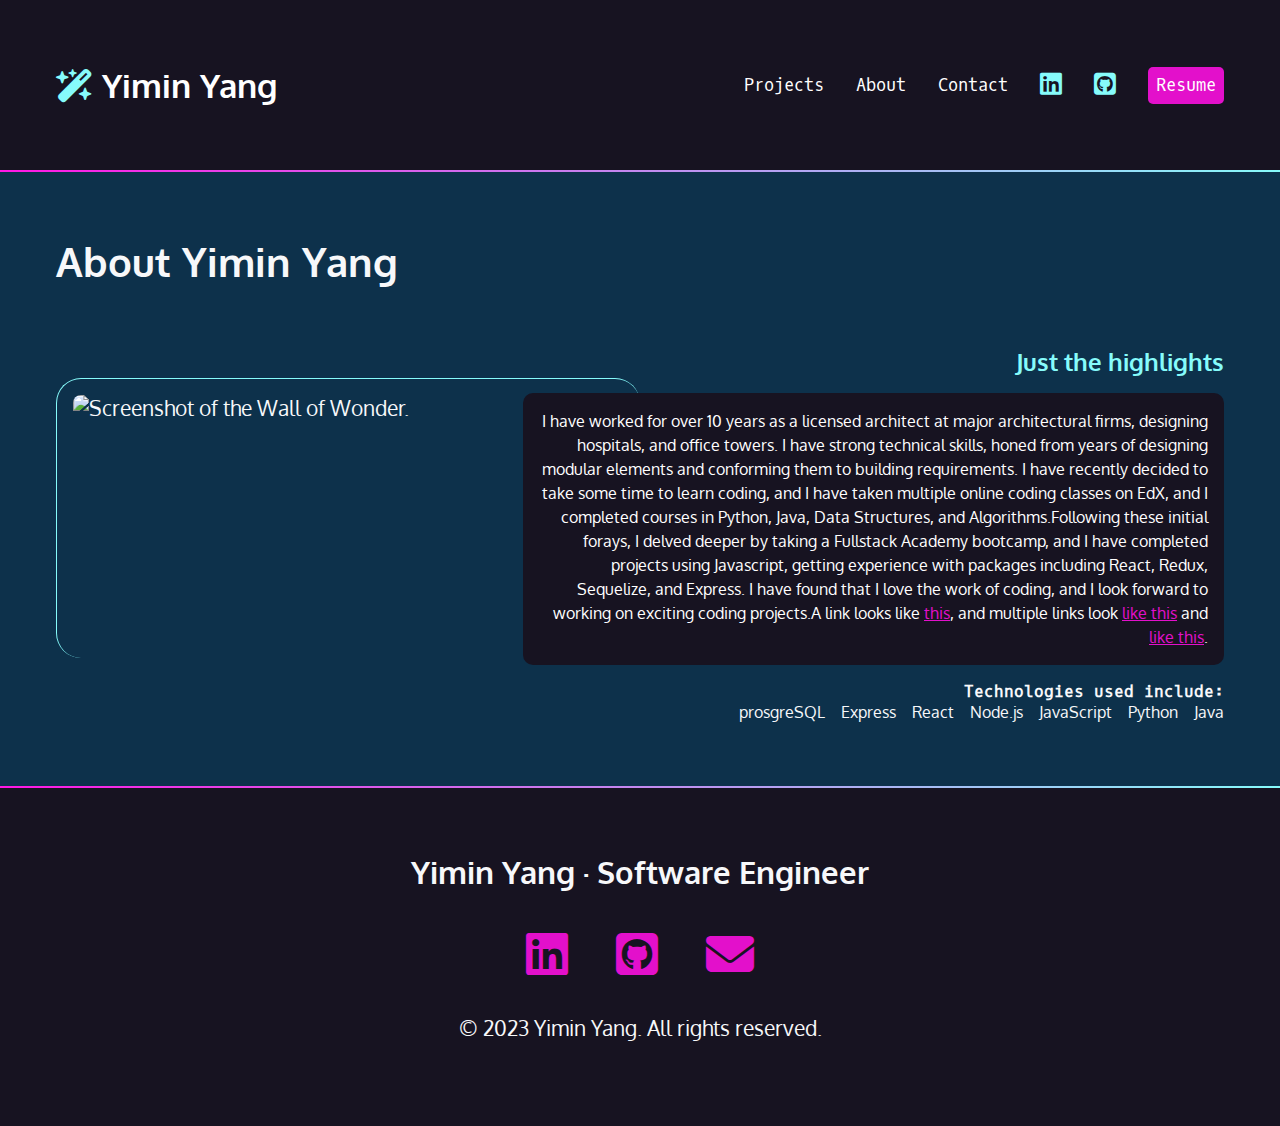
==== about.html @ 8f2444a4 "first commit" ====
<!DOCTYPE html>
<html lang="en">
<head>
    <meta charset="UTF-8"/>
    <meta name="viewport" content="width=device-width, initial-scale=1.0">
    <link rel="preconnect" href="https://fonts.googleapis.com">
    <link rel="preconnect" href="https://fonts.gstatic.com" crossorigin>
    <link href="https://fonts.googleapis.com/css2?family=Oxygen&family=Oxygen+Mono&display=swap" rel="stylesheet">
    <link href="https://cdnjs.cloudflare.com/ajax/libs/font-awesome/6.4.0/css/all.min.css" rel="stylesheet" />
    <link href="css/style.css" rel="stylesheet">
    <title>Yimin Yang's Portfolio Website</title>
</head>
<body>
    <nav>
        <ul>
            <li>
                <h1>
                    <a href="index.html">
                        <span class="fa-solid fa-wand-magic-sparkles" aria-hidden="true"></span>
                        Yimin Yang
                    </a>
                </h1>
            </li>
            <li><a href="#projects">Projects</a></li>
            <li><a href="about.html">About</a></li>
            <li><a href="#contact">Contact</a></li>
            <li>
                <a href="https://www.linkedin.com/in/yangyimin/">
                    <span class="fa-brands fa-linkedin" aria-hidden="true"></span>           
                    <span class="sr-only">LinkedIn</span>
                </a>
            </li>
            <li>
                <a href="https://github.com/yvonneyangH">
                    <span class="fa-brands fa-square-github"aria-hidden="true"></span>
                    <span class="sr-only">Github</span>
                </a>  
            </li>
            <li><a href="resume.html" class="button">Resume</a></li>
        </ul>
    </nav>
    <div class="gradient"></div>
    <!-- instructions in JavaScript block -->
    <div class="section-blue">
        <section id="projects">
            <h2>About Yimin Yang</h2>
            <article>
                <div class="text">
                <h3>Just the highlights</h3>
                <p class="blackbox">I have worked for over 10 years as a licensed architect at major architectural firms, designing hospitals, and office towers. I have strong technical skills, honed from years of designing modular elements and conforming them to building requirements. I have recently decided to take some time to learn coding, and I have taken multiple online coding classes on EdX, and I completed courses in Python, Java, Data Structures, and Algorithms.Following these initial forays, I delved deeper by taking a Fullstack Academy bootcamp, and I have completed projects using Javascript, getting experience with packages including React, Redux, Sequelize, and Express. I have found that I love the work of coding, and I look forward to working on exciting coding projects.A link looks like <a href="https://frontendmasters.github.io/grid-flexbox-v2/">this</a>, and multiple links look <a href="#">like this</a> and <a href="#">like this</a>.</p>
                <h4>Technologies used include:</h4>
                <ul>
                    <li>prosgreSQL</li>
                    <li>Express</li>
                    <li>React</li>
                    <li>Node.js</li>
                    <li>JavaScript</li>
                    <li>Python</li>
                    <li>Java</li>
                </ul>
                </div>
                <img src="https://assets.codepen.io/296057/fem-gettingstartedcss-ch5-1.png" alt="Screenshot of the Wall of Wonder." />
            </article>
        </section>
    </div>
    <div class="gradient"></div>
    <footer>
        <h2>Yimin Yang &middot; Software Engineer</h2>
        <ul>
          <li>
            <a href="https://www.linkedin.com/in/yangyimin/">
              <span class="fa-brands fa-linkedin" aria-hidden="true">
            </a>
          </li>
          <li>
            <a href="https://github.com/yvonneyangH">
              <span class="fa-brands fa-square-github" aria-hidden="true"></span>
            </a>
            
          </li>
           <li>
             <a href="#contact">
               <span class="fa-solid fa-envelope" aria-hidden="true"></span>
             </a>
          </li>
         </ul>
         <p><samll>&copy; 2023 Yimin Yang. All rights reserved.</small></p>
      </footer>
</body>
</html>
---- css/style.css ----
/* Variables declared here - these are the colors for our pages, as well as the font stacks and sizes. */

:root {
    --black: #171321;
    --dkblue: #0d314b;
    --plum: #4b0d49;
    --hotmag: #ff17e4;
    --magenta: #e310cb;
    --aqua: #86fbfb;
    --white: #f7f8fa;
    --font-size: 1.3rem;
    --mono: "Oxygen mono", monospace;
    --sans: Oxygen, sans-serif;
}


/* border box model: https://css-tricks.com/box-sizing/ */

html {
    box-sizing: border-box;
}

*,
*::before,
*::after {
    box-sizing: inherit;
}


/* generic styles for the page */

body {
    padding: 0;
    margin: 0;
    font-family: var(--sans);
    background-color: var(--black);
    color: var(--white);
    font-size: var(--font-size);
}

h1,
h2,
h3 {
    margin: 0;
}

a {
    color: var(--magenta);
}

a:hover {
    color: var(--hotmag);
    text-decoration: none;
}
img {
  width: 100%;
}


/* background color divs */

.section-plum {
    background-color: var(--plum);
}
.section-blue {
    background-color: var(--dkblue);
}

.gradient {
    background: linear-gradient(90deg, rgba(255, 23, 228, 1) 0%, rgba(134, 251, 251, 1) 100%);
    height: 2px;
}


/* intro styles */

#intro {
    padding: 4rem 1rem 10rem 1rem;
    padding-bottom: 10rem;
    max-width: 1200px;
    margin: 0 auto;
}

#intro p {
    font-size: 1rem;
    line-height: 1.5;
}

#intro .name {
    font-family: var(--mono);
    font-size: 1rem;
}

.name span {
    font-family: var(--sans);
    font-size: 4rem;
    color: var(--aqua);
    display: block;
    font-weight: 300;
}

#intro h2 {
    font-size: 4rem;
}


/* contact section */

#contact {
    width: 400px;
    text-align: center;
    margin: 0 auto;
    padding: 4rem 0;
}

#contact p:last-child {
    margin-top: 3rem;
}


/* navigation */

nav {
    font-family: var(--mono);
    font-size: 80%;
    padding: 4rem 1rem;
}

nav h1 a {
    font-family: var(--sans);
}

nav ul {
    margin: 0;
    padding: 0;
    list-style-type: none;
    display: flex;
    flex-flow: row wrap;
    justify-content: center;
    align-items: center;
    gap: 2rem;
}

nav li:first-child {
    flex-basis: 100%;
    text-align: center;
}

nav [class*="fa-"] {
    font-size: 150%;
    color: var(--aqua);
}

nav h1 [class*="fa-"] {
    font-size: 100%;
    color: var(--aqua);
}

nav a {
    color: white;
    text-decoration: none;
    display: block;
}

nav a:hover,
nav [class*="fa-"]:hover {
    color: var(--magenta);
}

.button {
    background-color: var(--magenta);
    color: white;
    padding: 0.5rem;
    border-radius: 5px;
    text-decoration: none;
    font-family: var(--mono);
}

.button:hover {
    color: white;
    background-color: var(--hotmag);
}

/* projects section */
#projects {
  padding: 4rem 1rem;
}
#projects h2 {
    font-size: 2.5rem;
    margin-bottom: calc(2.5rem * 1.5);
}
#projects h3 {
    color: var(--aqua);
}

#projects h4 {
  font-size: 1rem;
  font-family: var(--mono);
  margin: 0;
}
.blackbox {
    padding: 1rem;
    border-radius: 10px;
    color: white;
    background-color: var(--black);
    font-size: 1rem;
    line-height: 1.5;
}
#projects ul {
    list-style-type: none;
    padding: 0;
    margin: 0;
    display: flex;
    flex-flow: row wrap;
    justify-content: flex-start;
    gap: 1rem;
    font-size: 1rem;
}
#projects img {
    margin: 2rem 0 4rem 0;
    padding: 1rem;
    border-left: 1px solid var(--aqua);
    border-top: 1px solid var(--aqua);
    border-radius: 25px;
}
/* footer section */

footer {
    text-align: center;
    padding: 4rem 0;
}

footer ul {
    list-style-type: none;
    padding: 0;
    margin: 2rem 0;
    display: flex;
    flex-flow: row wrap;
    justify-content: center;
    gap: 3rem;
    font-size: 3rem;
}
@media (min-width: 800px) {
  article {
    display: grid;
    grid-template-columns: repeat(10, 1fr);
  }
  #projects{
    max-width: 1200px;
    margin: 0 auto;
  }
  #projects img {
    grid-column: 1/6;
    grid-row: 1/2;
  }
  .text {
    grid-column: 5/11;
    grid-row: 1/2;
    order: 2;
    text-align: right;
  }
  #projects ul {
    justify-content: flex-end;
  }
  #projects .reverse .text {
    grid-column: 1/7;
    order: 2;
    text-align: left;
  }
  #projects .reverse img {
    grid-column: 6/11;
    grid-row: 1/2;
  }
  #projects .reverse ul {
    justify-content: flex-start;
  }
  
}
@media (min-width: 850px) {
    nav {
        max-width: 1200px;
        margin: 0 auto;
    }
    nav li:first-child {
        flex-basis: auto;
        text-align: left;
        margin-right: auto;
    }
}
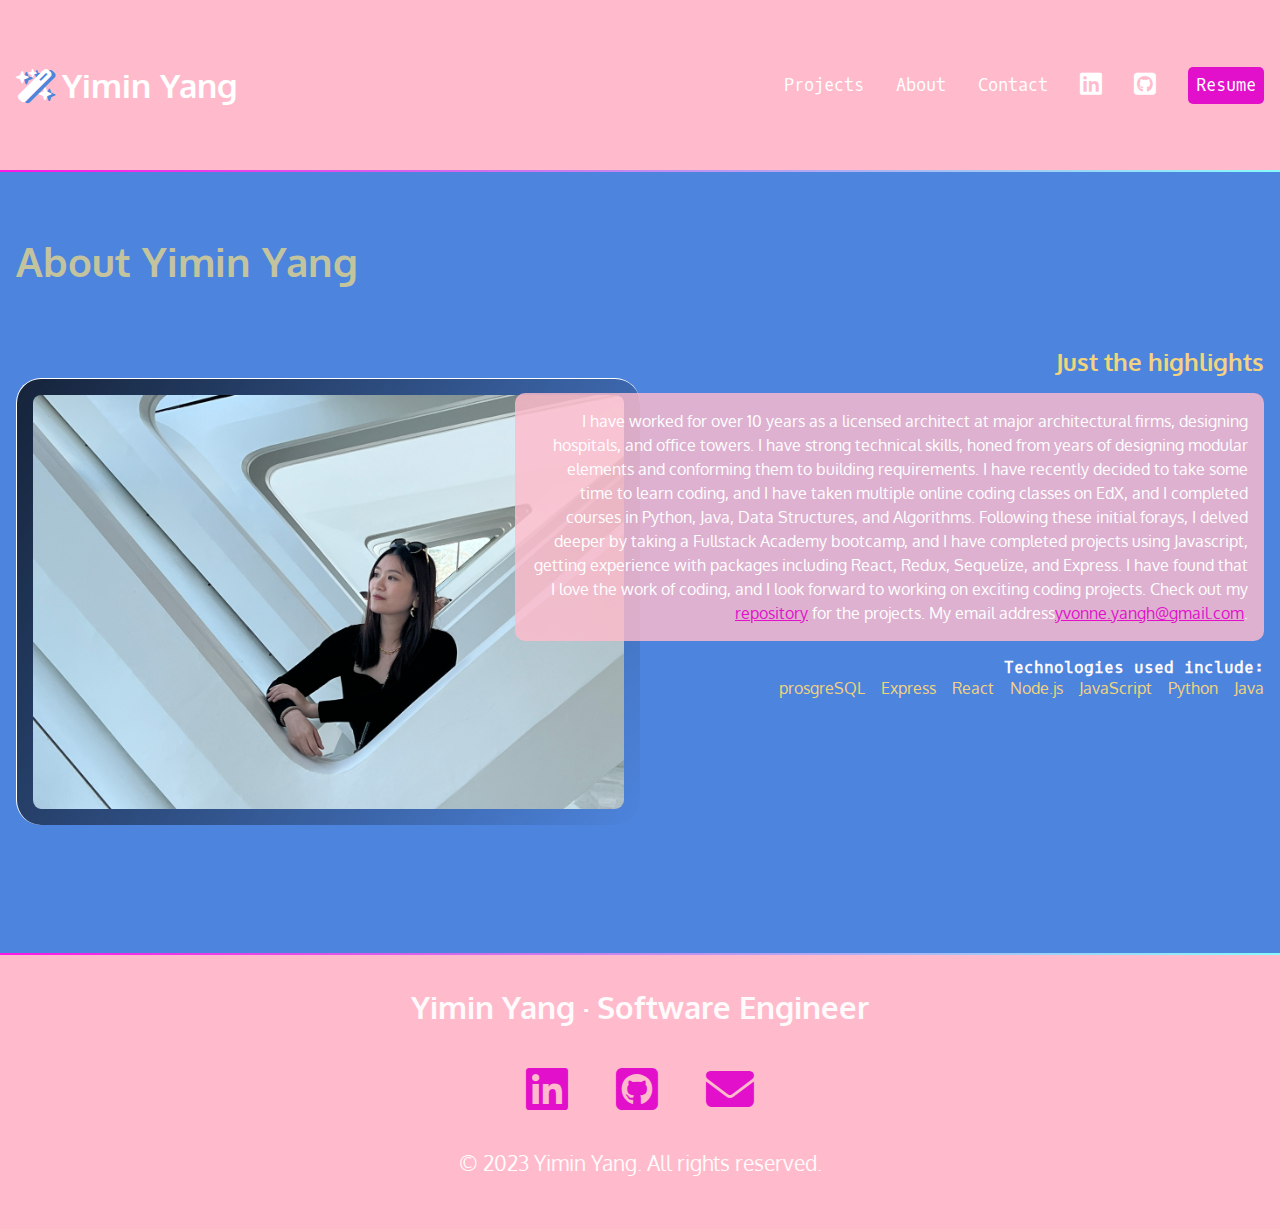
==== commit c5707b65: "update color scheme" ====
--- a/about.html
+++ b/about.html
@@ -21,7 +21,7 @@
                     </a>
                 </h1>
             </li>
-            <li><a href="#projects">Projects</a></li>
+            <li><a href="index.html#projects">Projects</a></li>
             <li><a href="about.html">About</a></li>
             <li><a href="#contact">Contact</a></li>
             <li>
@@ -47,7 +47,14 @@
             <article>
                 <div class="text">
                 <h3>Just the highlights</h3>
-                <p class="blackbox">I have worked for over 10 years as a licensed architect at major architectural firms, designing hospitals, and office towers. I have strong technical skills, honed from years of designing modular elements and conforming them to building requirements. I have recently decided to take some time to learn coding, and I have taken multiple online coding classes on EdX, and I completed courses in Python, Java, Data Structures, and Algorithms.Following these initial forays, I delved deeper by taking a Fullstack Academy bootcamp, and I have completed projects using Javascript, getting experience with packages including React, Redux, Sequelize, and Express. I have found that I love the work of coding, and I look forward to working on exciting coding projects.A link looks like <a href="https://frontendmasters.github.io/grid-flexbox-v2/">this</a>, and multiple links look <a href="#">like this</a> and <a href="#">like this</a>.</p>
+                <p class="blackbox">I have worked for over 10 years as a licensed architect at major architectural firms, designing hospitals, and office towers. 
+                    I have strong technical skills, honed from years of designing modular elements and conforming them to building requirements. 
+                    I have recently decided to take some time to learn coding, and I have taken multiple online coding classes on EdX, 
+                    and I completed courses in Python, Java, Data Structures, and Algorithms. 
+                    Following these initial forays, I delved deeper by taking a Fullstack Academy bootcamp, 
+                    and I have completed projects using Javascript, getting experience with packages including React, Redux, Sequelize, and Express. 
+                    I have found that I love the work of coding, and I look forward to working on exciting coding projects.
+                    Check out my <a href="https://github.com/yvonneyangH">repository</a> for the projects. My email address<a href="#">yvonne.yangh@gmail.com</a>.</p>
                 <h4>Technologies used include:</h4>
                 <ul>
                     <li>prosgreSQL</li>
@@ -59,7 +66,7 @@
                     <li>Java</li>
                 </ul>
                 </div>
-                <img src="https://assets.codepen.io/296057/fem-gettingstartedcss-ch5-1.png" alt="Screenshot of the Wall of Wonder." />
+                <img src="img/yimin photo.jpg" alt="Screenshot of the Wall of Wonder." />
             </article>
         </section>
     </div>
--- a/css/style.css
+++ b/css/style.css
@@ -1,13 +1,14 @@
 /* Variables declared here - these are the colors for our pages, as well as the font stacks and sizes. */
 
 :root {
-    --black: #171321;
-    --dkblue: #0d314b;
-    --plum: #4b0d49;
+    --black: #ffbbcb;
+    --dkblue: #4d84dd;
+    --plum: #c6bdf9;
     --hotmag: #ff17e4;
     --magenta: #e310cb;
-    --aqua: #86fbfb;
-    --white: #f7f8fa;
+    --aqua: #ffffff;
+    --aqua2:#86fbfb;
+    --white: #fffafb;
     --font-size: 1.3rem;
     --mono: "Oxygen mono", monospace;
     --sans: Oxygen, sans-serif;
@@ -77,7 +78,7 @@
 #intro {
     padding: 4rem 1rem 10rem 1rem;
     padding-bottom: 10rem;
-    max-width: 1200px;
+    max-width: 1400px;
     margin: 0 auto;
 }
 
@@ -94,9 +95,10 @@
 .name span {
     font-family: var(--sans);
     font-size: 4rem;
-    color: var(--aqua);
+    color: #ecebeb;
     display: block;
     font-weight: 300;
+    text-shadow: #4d84dd 5px 1px 0px;
 }
 
 #intro h2 {
@@ -111,6 +113,7 @@
     text-align: center;
     margin: 0 auto;
     padding: 4rem 0;
+
 }
 
 #contact p:last-child {
@@ -149,6 +152,12 @@
 nav [class*="fa-"] {
     font-size: 150%;
     color: var(--aqua);
+
+}
+nav .fa-wand-magic-sparkles {
+    font-size: 150%;
+    color: var(--aqua);
+    text-shadow: #4d84dd 4px 1px 0px;
 }
 
 nav h1 [class*="fa-"] {
@@ -188,9 +197,10 @@
 #projects h2 {
     font-size: 2.5rem;
     margin-bottom: calc(2.5rem * 1.5);
+    color: #c3c49e;
 }
 #projects h3 {
-    color: var(--aqua);
+    color: #f3d47e;
 }
 
 #projects h4 {
@@ -202,7 +212,7 @@
     padding: 1rem;
     border-radius: 10px;
     color: white;
-    background-color: var(--black);
+    background-color: #ffbbcbcf;
     font-size: 1rem;
     line-height: 1.5;
 }
@@ -215,6 +225,7 @@
     justify-content: flex-start;
     gap: 1rem;
     font-size: 1rem;
+    color: #f3d47e;
 }
 #projects img {
     margin: 2rem 0 4rem 0;
@@ -222,12 +233,13 @@
     border-left: 1px solid var(--aqua);
     border-top: 1px solid var(--aqua);
     border-radius: 25px;
+    background: linear-gradient(120deg, #030303bf 0%, rgb(3 3 3 / 0%) 100%);
 }
 /* footer section */
 
 footer {
     text-align: center;
-    padding: 4rem 0;
+    padding: 2rem 0;
 }
 
 footer ul {
@@ -240,19 +252,60 @@
     gap: 3rem;
     font-size: 3rem;
 }
+
+
+/* myInfo section */
+#myInfo {
+    padding: 4rem 1rem;
+  }
+  #myInfo h2 {
+      font-size: 2.5rem;
+      margin-bottom: calc(2.5rem * 1.5);
+      color: #4d84dd;
+  }
+  #myInfo h3 {
+      color: #4d84dd;
+  }
+  
+  #myInfo h4 {
+    font-size: 1rem;
+    font-family: var(--mono);
+    margin: 0;
+  }
+
+  #myInfo ul {
+      list-style-type: none;
+      padding: 0;
+      margin: 0;
+      display: flex;
+      flex-flow: row wrap;
+      justify-content: flex-start;
+      gap: 1rem;
+      font-size: 1rem;
+      color: #ffffff;
+  }
+  #myInfo img {
+      margin: 2rem 0 4rem 0;
+      padding: 1rem;
+      border-left: 1px solid var(--aqua);
+      border-top: 1px solid var(--aqua);
+      border-radius: 25px;
+      background: linear-gradient(120deg, #030303bf 0%, rgb(3 3 3 / 0%) 100%);
+  }
 @media (min-width: 800px) {
   article {
     display: grid;
     grid-template-columns: repeat(10, 1fr);
   }
   #projects{
-    max-width: 1200px;
+    max-width: 1400px;
     margin: 0 auto;
   }
   #projects img {
     grid-column: 1/6;
     grid-row: 1/2;
   }
+  
   .text {
     grid-column: 5/11;
     grid-row: 1/2;
@@ -274,11 +327,27 @@
   #projects .reverse ul {
     justify-content: flex-start;
   }
+  /*---myInfo section---*/
+  #myInfo{
+    max-width: 1400px;
+    margin: 0 auto;
+  }
+  #myInfo img {
+    grid-column: 1/6;
+    grid-row: 1/2;
+  }
+  #myInfo ul {
+    justify-content: flex-end;
+    color: #4d84dd;
+  }
+  #myInfo h4 {
+    color: #4d84dd;
+  }
   
 }
 @media (min-width: 850px) {
     nav {
-        max-width: 1200px;
+        max-width: 1400px;
         margin: 0 auto;
     }
     nav li:first-child {
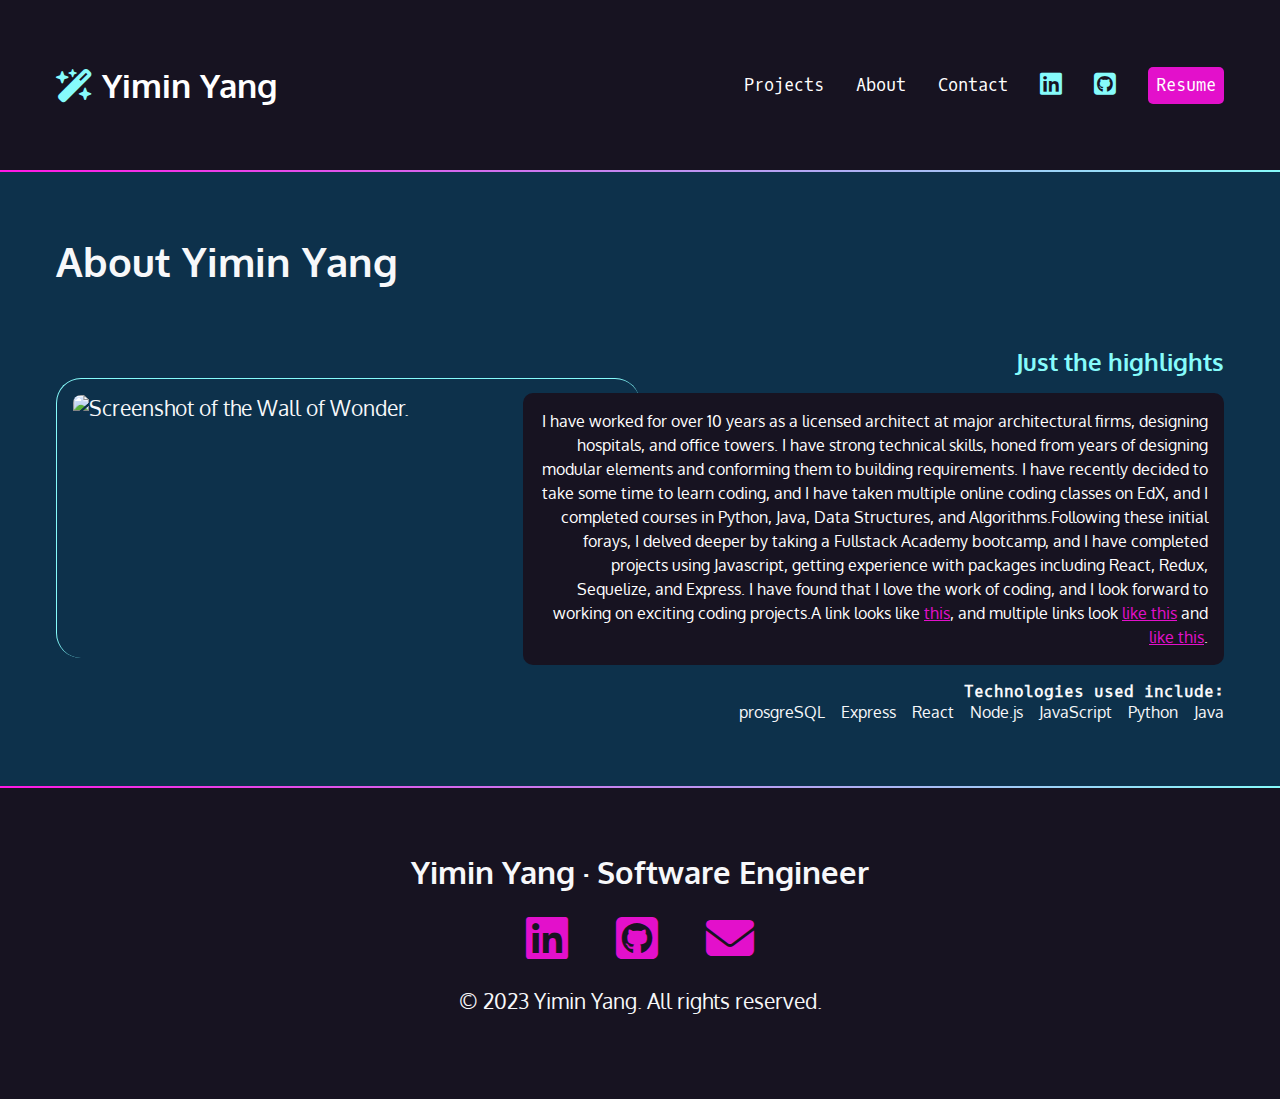
==== commit dd27a787: "update gif" ====
--- a/about.html
+++ b/about.html
@@ -21,7 +21,7 @@
                     </a>
                 </h1>
             </li>
-            <li><a href="index.html#projects">Projects</a></li>
+            <li><a href="#projects">Projects</a></li>
             <li><a href="about.html">About</a></li>
             <li><a href="#contact">Contact</a></li>
             <li>
@@ -47,14 +47,7 @@
             <article>
                 <div class="text">
                 <h3>Just the highlights</h3>
-                <p class="blackbox">I have worked for over 10 years as a licensed architect at major architectural firms, designing hospitals, and office towers. 
-                    I have strong technical skills, honed from years of designing modular elements and conforming them to building requirements. 
-                    I have recently decided to take some time to learn coding, and I have taken multiple online coding classes on EdX, 
-                    and I completed courses in Python, Java, Data Structures, and Algorithms. 
-                    Following these initial forays, I delved deeper by taking a Fullstack Academy bootcamp, 
-                    and I have completed projects using Javascript, getting experience with packages including React, Redux, Sequelize, and Express. 
-                    I have found that I love the work of coding, and I look forward to working on exciting coding projects.
-                    Check out my <a href="https://github.com/yvonneyangH">repository</a> for the projects. My email address<a href="#">yvonne.yangh@gmail.com</a>.</p>
+                <p class="blackbox">I have worked for over 10 years as a licensed architect at major architectural firms, designing hospitals, and office towers. I have strong technical skills, honed from years of designing modular elements and conforming them to building requirements. I have recently decided to take some time to learn coding, and I have taken multiple online coding classes on EdX, and I completed courses in Python, Java, Data Structures, and Algorithms.Following these initial forays, I delved deeper by taking a Fullstack Academy bootcamp, and I have completed projects using Javascript, getting experience with packages including React, Redux, Sequelize, and Express. I have found that I love the work of coding, and I look forward to working on exciting coding projects.A link looks like <a href="https://frontendmasters.github.io/grid-flexbox-v2/">this</a>, and multiple links look <a href="#">like this</a> and <a href="#">like this</a>.</p>
                 <h4>Technologies used include:</h4>
                 <ul>
                     <li>prosgreSQL</li>
@@ -66,7 +59,7 @@
                     <li>Java</li>
                 </ul>
                 </div>
-                <img src="img/yimin photo.jpg" alt="Screenshot of the Wall of Wonder." />
+                <img src="https://assets.codepen.io/296057/fem-gettingstartedcss-ch5-1.png" alt="Screenshot of the Wall of Wonder." />
             </article>
         </section>
     </div>
--- a/css/style.css
+++ b/css/style.css
@@ -1,14 +1,13 @@
 /* Variables declared here - these are the colors for our pages, as well as the font stacks and sizes. */
 
 :root {
-    --black: #ffbbcb;
-    --dkblue: #4d84dd;
-    --plum: #c6bdf9;
+    --black: #171321;
+    --dkblue: #0d314b;
+    --plum: #4b0d49;
     --hotmag: #ff17e4;
     --magenta: #e310cb;
-    --aqua: #ffffff;
-    --aqua2:#86fbfb;
-    --white: #fffafb;
+    --aqua: #86fbfb;
+    --white: #f7f8fa;
     --font-size: 1.3rem;
     --mono: "Oxygen mono", monospace;
     --sans: Oxygen, sans-serif;
@@ -78,7 +77,7 @@
 #intro {
     padding: 4rem 1rem 10rem 1rem;
     padding-bottom: 10rem;
-    max-width: 1400px;
+    max-width: 1200px;
     margin: 0 auto;
 }
 
@@ -95,10 +94,9 @@
 .name span {
     font-family: var(--sans);
     font-size: 4rem;
-    color: #ecebeb;
+    color: var(--aqua);
     display: block;
     font-weight: 300;
-    text-shadow: #4d84dd 5px 1px 0px;
 }
 
 #intro h2 {
@@ -113,7 +111,6 @@
     text-align: center;
     margin: 0 auto;
     padding: 4rem 0;
-
 }
 
 #contact p:last-child {
@@ -152,12 +149,6 @@
 nav [class*="fa-"] {
     font-size: 150%;
     color: var(--aqua);
-
-}
-nav .fa-wand-magic-sparkles {
-    font-size: 150%;
-    color: var(--aqua);
-    text-shadow: #4d84dd 4px 1px 0px;
 }
 
 nav h1 [class*="fa-"] {
@@ -197,10 +188,9 @@
 #projects h2 {
     font-size: 2.5rem;
     margin-bottom: calc(2.5rem * 1.5);
-    color: #c3c49e;
 }
 #projects h3 {
-    color: #f3d47e;
+    color: var(--aqua);
 }
 
 #projects h4 {
@@ -212,7 +202,7 @@
     padding: 1rem;
     border-radius: 10px;
     color: white;
-    background-color: #ffbbcbcf;
+    background-color: var(--black);
     font-size: 1rem;
     line-height: 1.5;
 }
@@ -225,7 +215,6 @@
     justify-content: flex-start;
     gap: 1rem;
     font-size: 1rem;
-    color: #f3d47e;
 }
 #projects img {
     margin: 2rem 0 4rem 0;
@@ -233,79 +222,37 @@
     border-left: 1px solid var(--aqua);
     border-top: 1px solid var(--aqua);
     border-radius: 25px;
-    background: linear-gradient(120deg, #030303bf 0%, rgb(3 3 3 / 0%) 100%);
 }
 /* footer section */
 
 footer {
     text-align: center;
-    padding: 2rem 0;
+    padding: 4rem 0;
 }
 
 footer ul {
     list-style-type: none;
     padding: 0;
-    margin: 2rem 0;
+    margin: 1rem 0;
     display: flex;
     flex-flow: row wrap;
     justify-content: center;
     gap: 3rem;
     font-size: 3rem;
 }
-
-
-/* myInfo section */
-#myInfo {
-    padding: 4rem 1rem;
-  }
-  #myInfo h2 {
-      font-size: 2.5rem;
-      margin-bottom: calc(2.5rem * 1.5);
-      color: #4d84dd;
-  }
-  #myInfo h3 {
-      color: #4d84dd;
-  }
-  
-  #myInfo h4 {
-    font-size: 1rem;
-    font-family: var(--mono);
-    margin: 0;
-  }
-
-  #myInfo ul {
-      list-style-type: none;
-      padding: 0;
-      margin: 0;
-      display: flex;
-      flex-flow: row wrap;
-      justify-content: flex-start;
-      gap: 1rem;
-      font-size: 1rem;
-      color: #ffffff;
-  }
-  #myInfo img {
-      margin: 2rem 0 4rem 0;
-      padding: 1rem;
-      border-left: 1px solid var(--aqua);
-      border-top: 1px solid var(--aqua);
-      border-radius: 25px;
-      background: linear-gradient(120deg, #030303bf 0%, rgb(3 3 3 / 0%) 100%);
-  }
 @media (min-width: 800px) {
   article {
     display: grid;
     grid-template-columns: repeat(10, 1fr);
   }
   #projects{
-    max-width: 1400px;
+    max-width: 1200px;
     margin: 0 auto;
   }
   #projects img {
     grid-column: 1/6;
     grid-row: 1/2;
   }
-  
   .text {
     grid-column: 5/11;
     grid-row: 1/2;
@@ -327,27 +274,11 @@
   #projects .reverse ul {
     justify-content: flex-start;
   }
-  /*---myInfo section---*/
-  #myInfo{
-    max-width: 1400px;
-    margin: 0 auto;
-  }
-  #myInfo img {
-    grid-column: 1/6;
-    grid-row: 1/2;
-  }
-  #myInfo ul {
-    justify-content: flex-end;
-    color: #4d84dd;
-  }
-  #myInfo h4 {
-    color: #4d84dd;
-  }
   
 }
 @media (min-width: 850px) {
     nav {
-        max-width: 1400px;
+        max-width: 1200px;
         margin: 0 auto;
     }
     nav li:first-child {
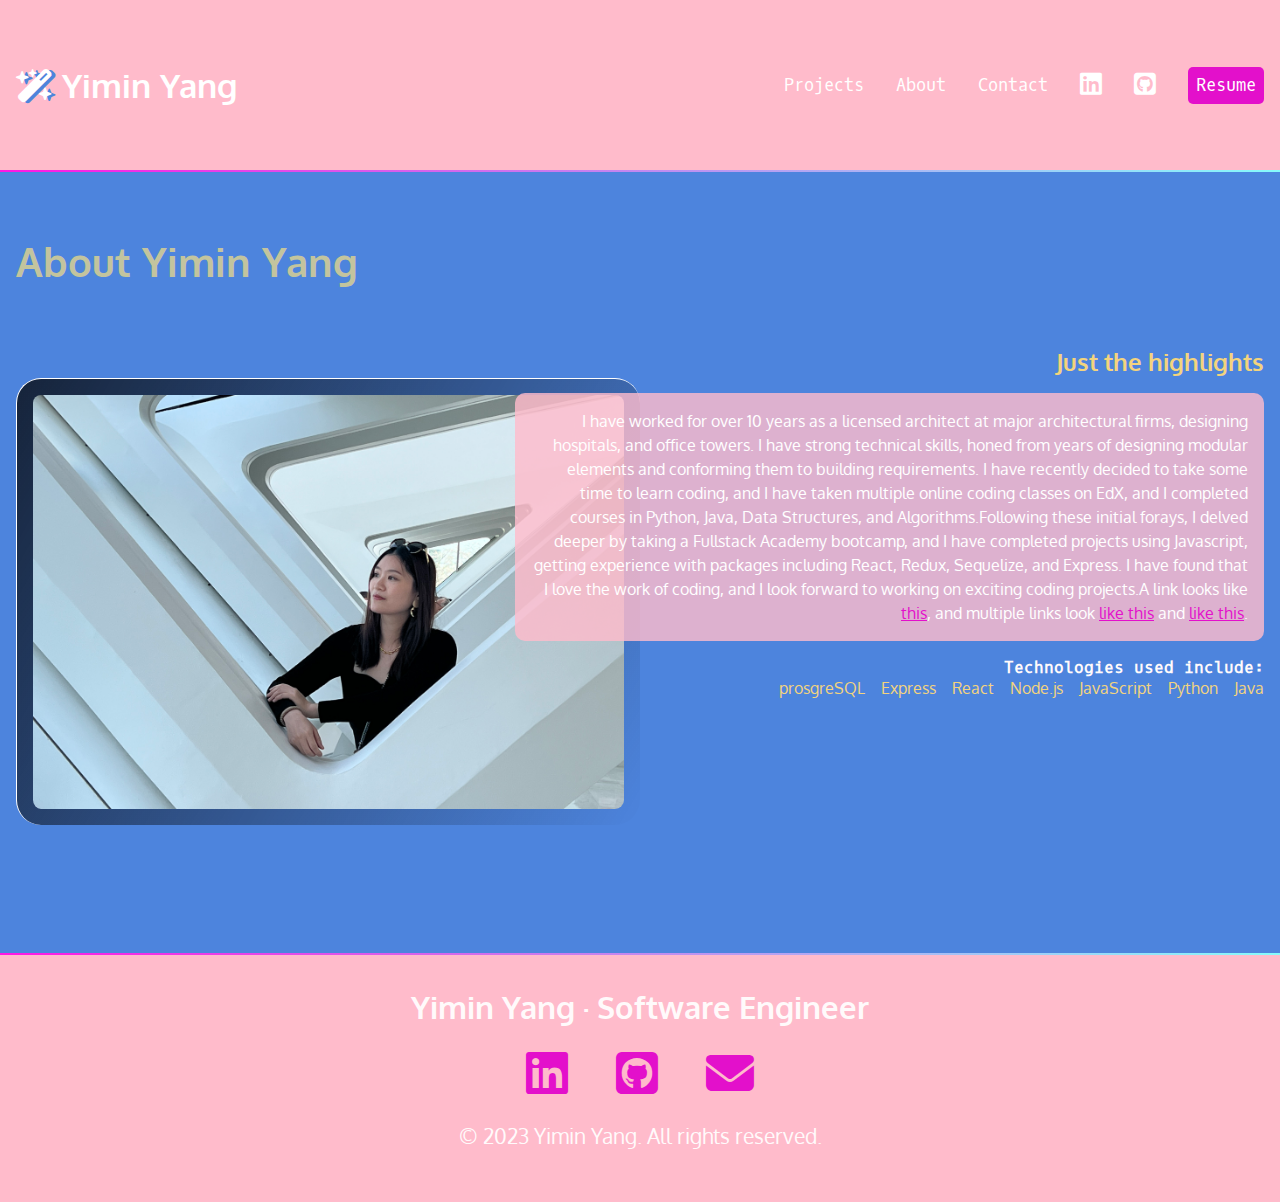
==== commit 1c2c16e0: "update tech skill" ====
--- a/about.html
+++ b/about.html
@@ -59,7 +59,7 @@
                     <li>Java</li>
                 </ul>
                 </div>
-                <img src="https://assets.codepen.io/296057/fem-gettingstartedcss-ch5-1.png" alt="Screenshot of the Wall of Wonder." />
+                <img src="img/yiminPhoto.jpg" alt="Screenshot of the Wall of Wonder." />
             </article>
         </section>
     </div>
--- a/css/style.css
+++ b/css/style.css
@@ -1,13 +1,14 @@
 /* Variables declared here - these are the colors for our pages, as well as the font stacks and sizes. */
 
 :root {
-    --black: #171321;
-    --dkblue: #0d314b;
-    --plum: #4b0d49;
+    --black: #ffbbcb;
+    --dkblue: #4d84dd;
+    --plum: #c6bdf9;
     --hotmag: #ff17e4;
     --magenta: #e310cb;
-    --aqua: #86fbfb;
-    --white: #f7f8fa;
+    --aqua: #ffffff;
+    --aqua2:#86fbfb;
+    --white: #fffafb;
     --font-size: 1.3rem;
     --mono: "Oxygen mono", monospace;
     --sans: Oxygen, sans-serif;
@@ -77,7 +78,7 @@
 #intro {
     padding: 4rem 1rem 10rem 1rem;
     padding-bottom: 10rem;
-    max-width: 1200px;
+    max-width: 1400px;
     margin: 0 auto;
 }
 
@@ -94,9 +95,10 @@
 .name span {
     font-family: var(--sans);
     font-size: 4rem;
-    color: var(--aqua);
+    color: #ecebeb;
     display: block;
     font-weight: 300;
+    text-shadow: #4d84dd 5px 1px 0px;
 }
 
 #intro h2 {
@@ -111,6 +113,7 @@
     text-align: center;
     margin: 0 auto;
     padding: 4rem 0;
+
 }
 
 #contact p:last-child {
@@ -149,6 +152,12 @@
 nav [class*="fa-"] {
     font-size: 150%;
     color: var(--aqua);
+
+}
+nav .fa-wand-magic-sparkles {
+    font-size: 150%;
+    color: var(--aqua);
+    text-shadow: #4d84dd 4px 1px 0px;
 }
 
 nav h1 [class*="fa-"] {
@@ -188,9 +197,10 @@
 #projects h2 {
     font-size: 2.5rem;
     margin-bottom: calc(2.5rem * 1.5);
+    color: #c3c49e;
 }
 #projects h3 {
-    color: var(--aqua);
+    color: #f3d47e;
 }
 
 #projects h4 {
@@ -202,7 +212,7 @@
     padding: 1rem;
     border-radius: 10px;
     color: white;
-    background-color: var(--black);
+    background-color: #ffbbcbcf;
     font-size: 1rem;
     line-height: 1.5;
 }
@@ -215,6 +225,7 @@
     justify-content: flex-start;
     gap: 1rem;
     font-size: 1rem;
+    color: #f3d47e;
 }
 #projects img {
     margin: 2rem 0 4rem 0;
@@ -222,12 +233,21 @@
     border-left: 1px solid var(--aqua);
     border-top: 1px solid var(--aqua);
     border-radius: 25px;
+    background: linear-gradient(120deg, #030303bf 0%, rgb(3 3 3 / 0%) 100%);
+}
+#projects .reverse img {
+    margin: 2rem 0 4rem 0;
+    padding: 1rem;
+    border-left: 1px solid var(--aqua);
+    border-top: 1px solid var(--aqua);
+    border-radius: 25px;
+    background: linear-gradient(120deg, #030303bf 0%, rgb(3 3 3 / 0%) 100%);
 }
 /* footer section */
 
 footer {
     text-align: center;
-    padding: 4rem 0;
+    padding: 2rem 0;
 }
 
 footer ul {
@@ -240,19 +260,60 @@
     gap: 3rem;
     font-size: 3rem;
 }
+
+
+/* myInfo section */
+#myInfo {
+    padding: 4rem 1rem;
+  }
+  #myInfo h2 {
+      font-size: 2.5rem;
+      margin-bottom: calc(2.5rem * 1.5);
+      color: #4d84dd;
+  }
+  #myInfo h3 {
+      color: #4d84dd;
+  }
+  
+  #myInfo h4 {
+    font-size: 1rem;
+    font-family: var(--mono);
+    margin: 0;
+  }
+
+  #myInfo ul {
+      list-style-type: none;
+      padding: 0;
+      margin: 0;
+      display: flex;
+      flex-flow: row wrap;
+      justify-content: flex-start;
+      gap: 1rem;
+      font-size: 1rem;
+      color: #ffffff;
+  }
+  #myInfo img {
+      margin: 2rem 0 4rem 0;
+      padding: 1rem;
+      border-left: 1px solid var(--aqua);
+      border-top: 1px solid var(--aqua);
+      border-radius: 25px;
+      background: linear-gradient(120deg, #030303bf 0%, rgb(3 3 3 / 0%) 100%);
+  }
 @media (min-width: 800px) {
   article {
     display: grid;
     grid-template-columns: repeat(10, 1fr);
   }
   #projects{
-    max-width: 1200px;
+    max-width: 1400px;
     margin: 0 auto;
   }
   #projects img {
     grid-column: 1/6;
     grid-row: 1/2;
   }
+  
   .text {
     grid-column: 5/11;
     grid-row: 1/2;
@@ -274,11 +335,27 @@
   #projects .reverse ul {
     justify-content: flex-start;
   }
+  /*---myInfo section---*/
+  #myInfo{
+    max-width: 1400px;
+    margin: 0 auto;
+  }
+  #myInfo img {
+    grid-column: 1/6;
+    grid-row: 1/2;
+  }
+  #myInfo ul {
+    justify-content: flex-end;
+    color: #4d84dd;
+  }
+  #myInfo h4 {
+    color: #4d84dd;
+  }
   
 }
 @media (min-width: 850px) {
     nav {
-        max-width: 1200px;
+        max-width: 1400px;
         margin: 0 auto;
     }
     nav li:first-child {
